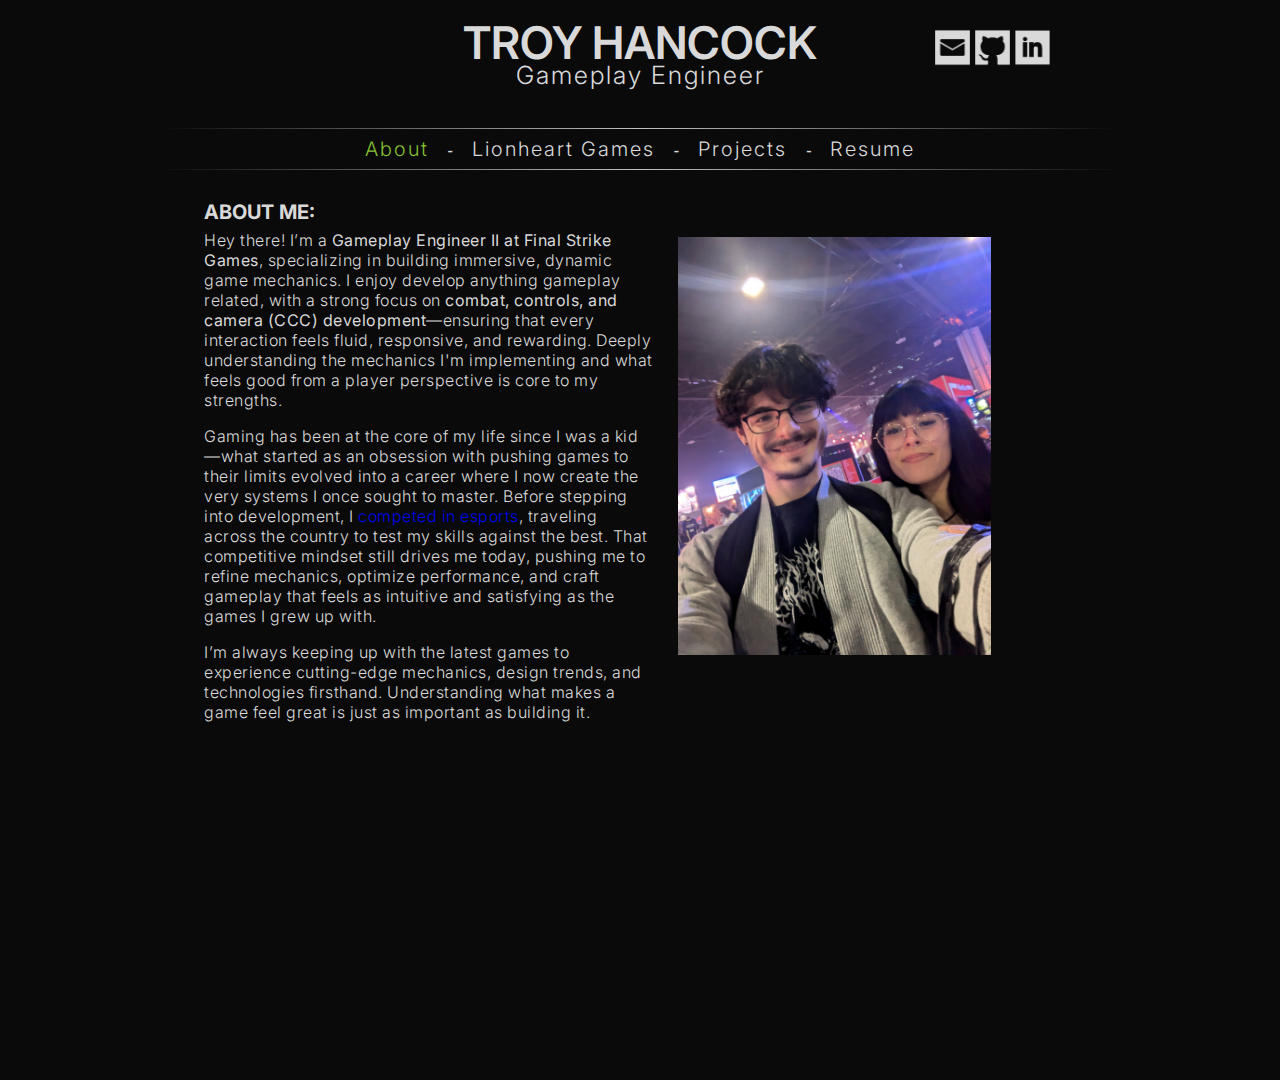
==== index.html @ 46c5b38e "pushing portfolio" ====
<!doctype html>
<html>
<head>
<meta charset="utf-8">
<title>Troy Hancock - Portfolio</title>
<link href="https://fonts.googleapis.com/css2?family=JetBrains+Mono:wght@400;500;700&display=swap" rel="stylesheet">
<link href="https://fonts.googleapis.com/css2?family=Inter:wght@400;500;600;700&display=swap" rel="stylesheet">
<link href="ccs/style.css" rel="stylesheet" type="text/css">
</head>

<body>	
	<div class="HeaderBackground">
		<a href="index.html">
			<p class="Name">TROY HANCOCK</p>
			<p class="Title">Gameplay Engineer</p>
		</a>
	</div>
	<div class="HeaderIconContainer">
		<a href="mailto:tnoblehancock@gmail.com">
			<img class="HeaderIcon" src="images/icons/email_fill_white.png" style="margin-left: 295px;" alt="email"/>
		</a>
		<a href="https://github.com/Yortortle" target="_blank">
			<img class="HeaderIcon" src="images/icons/github_fill_white.png" style="padding-left: 5px;" alt="github"/>
		</a>
		<a href="https://www.linkedin.com/in/troy-hancock/" target="_blank">
			<img class="HeaderIcon" src="images/icons/linkedin_fill_white.png" style="padding-left: 5px;" alt="linkedIn"/>
		</a>
	</div>
<div class="Navigation">
		<hr class="NavigationSeperator">
		<a href="index.html"><button class="NavigationButtonSelected">About</button></a>
		<b>-</b>
		<a href="lionheart.html"><button class="NavigationButton">Lionheart Games</button></a>
		<b>-</b>
		<a href="projects.html"><button class="NavigationButton">Projects</button></a>
		<b>-</b>
		<a href="TroyHancockResume.pdf"><button class="NavigationButton">Resume</button></a>
		<hr class="NavigationSeperator">
	</div>
<div class="AboutContent">
	<div class="AboutContainer">
		<!-- DESCRIPTION -->
		<p class="AboutTitle">ABOUT ME:</p>
		<div class="AboutRow">
			<div class="AboutColumnLeft">
				<div class="AboutDescription">
					<section id="about">
						<p>
							Hey there! I’m a <strong>Gameplay Engineer II at Final Strike Games</strong>, specializing in building immersive, dynamic game mechanics. 
							I enjoy develop anything gameplay related, with a strong focus on <strong>combat, controls, and camera (CCC) development</strong>—ensuring that every interaction feels fluid, responsive, and rewarding.
							Deeply understanding the mechanics I'm implementing and what feels good from a player perspective is core to my strengths.
						</p>
						<p>
							Gaming has been at the core of my life since I was a kid—what started as an obsession with pushing games to their limits evolved into a career 
							where I now create the very systems I once sought to master. Before stepping into development, I <a href = https://www.ssbwiki.com/Smasher:Yort>competed in esports</a>, traveling across the country 
							to test my skills against the best. That competitive mindset still drives me today, pushing me to refine mechanics, optimize performance, and craft 
							gameplay that feels as intuitive and satisfying as the games I grew up with.
						</p>
						<p>
							I’m always keeping up with the latest games to experience cutting-edge mechanics, design trends, and technologies firsthand. 
							Understanding what makes a game feel great is just as important as building it.
						</p>
						<!-- <p>
							When I’m not deep in C++ or OpenGL shaders, I’m probably training for a marathon or diving into math and rendering techniques to push my craft even further.
						</p> -->
					</section>
				</div>
			</div>
			<div class="AboutColumnRight">
				<img class="ProfilePicture" src="images/picture3.jpg" alt="me"/>
				<!-- <!--<img class="UnityRibbon" src="images/unitycertificationribbon.png" alt="UnityCertifiedDeveloper"/> --> 
			</div>
		</div>
		<!-- <p class="CareerTitle">SKILLS:</p>
		<ul>
			<li class="AboutCareerList">Coding Languages: C++, C#, Python, Javascript</li>
			<li class="AboutCareerList">Programming APIs: OpenGL</li>
			<li class="AboutCareerList">Commercial Game Engines: Unreal Engine 4, Unity3D, Godot</li>
			<li class="AboutCareerList">Software: Visual Studio, Perforce, Git</li>
			<li class="AboutCareerList">Multimedia Languages: HTML, CSS</li>
		</ul>
		
		<!-- <p class="CareerTitle">CERTIFICATIONS:</p> -->
		<!-- <ul> -->
			<!-- <a href="http://matthieudelaere.com/166_3_13417_1464782284_Unity Certified Developer.pdf" target="_blank"> -->
				<!-- <li class="AboutCareerList"><b class="AboutCareerListLink">Unity Certified Developer</b></li> -->
			<!-- </a> -->
		<!-- </ul> -->
		<!-- <p class="CareerTitle">CAREER:</p>
		<ul>
			<li class="AboutCareerList">JAN 2020 - Present | <b>Gameplay / Graphics Programmer @ Lionheart Games</b>
				<ul>
					<li>Implementing all in game abilities through Unreal Engine's GAS plugin.</li>
					<li>Writing new C++ gameplay frameworks for us to handle developing projectiles and bosses in a modular way going into the future.</li>
					<li>Managing time dilation and creating a custom timer manager class to override Unreal Engine's native timer management.</li>
					<li>Solving hitch on our mobile builds through PSO Caching, or creating a pipeline state object of precompiled shaders.</li>
				</ul>
			</li>
			<!-- <br> -->
		<!-- </ul>
		<p class="CareerTitle">STUDIES:</p>
		<ul>
		    <li class="AboutCareerList">2014 - 2019 | <b>Bachelor of Arts in Philosophy - Georgia State University</b>
				<ul><li>Graduated december of 2018 with a 3.7 GPA</li></ul>
				<ul><li>President of Smash Club - hosted esports club meetings and gameplay tournaments. Secured funding for our club to travel to compete in tournaments and crew battles.</li></ul>
				<ul><li>Tournament Organizer - hosted esports tournaments for super smash brothers melee.</li></ul>
			</li>
		</ul> -->
	</div>
</div>
</body>
	
</html>
---- ccs/style.css ----
@import url('https://fonts.googleapis.com/css?family=Open+Sans+Condensed:300,700');

/*General*/
body 
{
	background-color: #0a0a0a;
}

a
{
	text-decoration: none;
}

b
{
	color: #D9D9D9;
	-webkit-user-select: none; /* Safari 3.1+ */
    -moz-user-select: none; /* Firefox 2+ */
    -ms-user-select: none; /* IE 10+ */
	user-select: none;
}

p
{
	color: #D9D9D9;
}

/*Main Page*/
.HeaderBackground 
{
	width: 100%;
	height: 85px;
	left: 0px;
	top: 15px;
	position: absolute;
	align-items: center;
	text-align: center;
}

.HeaderIconContainer
{
	position: relative; 
	width: 100%;
	height: 40px;
}

.HeaderIcon
{
	margin: 20px auto 0px auto;
  	position: relative;
	float: left;
  	left: 50%;
	width: 35px;
}

.Navigation 
{
	width: 100%;
	height: 50px;
	left: 0px;
	top: 120px;
	position: absolute;
	align-items: center;
	text-align: center;
}

.NavigationSeperator 
{
	border: 0px;
	height: 1px;
	width: 75%;
	background-image: linear-gradient(to right, 
		rgba(255, 255, 255, 0), 
		rgba(255, 255, 255, 0.75), 
		rgba(255, 255, 255, 0));
}

.NavigationButtonSelected
{
	font-family: 'Inter', sans-serif;
	
	/* line-height: 1.5; /* Adjust as needed */
	
	font-weight: 300;
	font-size: 20px;
	letter-spacing: 2px;
	background: none;
	border: 0;
	margin: 0px 15px 0px 15px;
	padding: 0px;
	color: #86C232;
}
.NavigationButton 
{
	font-family: 'Inter', sans-serif;
	font-weight: 300;
	font-size: 20px;
	letter-spacing: 2px;
	background: none;
	border: 0;
	margin: 0px 15px 0px 15px;
	padding: 0px;
	color: #D9D9D9;
}
.NavigationButton:hover
{
	color: #86C232;
}

.Name 
{
	font-family: 'Inter', sans-serif;
	font-weight: 600;
	font-size: 45px;
	color: #D9D9D9;
	margin: 0px 0px 0px 0px;
}
.Title 
{
	font-family: 'Inter', sans-serif;
	font-weight: 300;
	font-size: 25px;
	letter-spacing: 2px;
	color: #D9D9D9;
	margin: -10px 0px 0px 0px;
}

.MainContent 
{
	width: 100%;
	height: 100%;
	top: 210px;
	left: 0px;
	border: 0px;
	position: absolute;
	background-color: #0a0a0a;
	text-align: center;
}

.Projects
{
	display: inline-block;
	border: 0px;
	margin: 0px 0px -10px 0px;
}

.Projects:hover .Project:not(:hover)
{
	opacity: 0.5;
}

.Project 
{
	position: relative;
	margin-bottom: 20px;
	
	-webkit-transition: opacity 0.4s ease-in-out;
  	-moz-transition: opacity 0.4s ease-in-out;
  	-o-transition: opacity 0.4s ease-in-out;
  	transition: opacity 0.4s ease-in-out;
}

.ProjectImage 
{
	display: block;
	margin-left: auto;
  	margin-right: auto;
	width: auto;
	height: auto;
	border-style: solid;
	border-width: 1px;
	border-color: #86C232;
}

.ProjectTitleBar 
{
	pointer-events:none;
	position: absolute;
	width: calc(100% - 2px);
	height: 30px;
	margin: 1px 1px 0px 1px;
	background: rgba(34, 38, 41, 1.0);
	text-align: center;
	opacity: 0.95;
}

.ProjectTitle 
{
	font-family: 'Inter', sans-serif;
	font-weight: 300;
	font-size: 15px;
	letter-spacing: 3px;
	
	pointer-events:none;
	position: relative;
	float: left;
	top: 50%;
	left: 50%;
	transform: translate(-50%, -50%);
}

.ProjectTitleSoftwareContainer
{
	position: relative;
	height: 270px;
}

.ProjectTitleSoftware 
{
	position: absolute;
	right: 0;
	bottom: 0;
	width: 4%;
	padding-bottom: 5px;
	/*padding-right: 5px;
	padding-bottom: 5px;*/
}

/*PROJECT SECTION*/
.SourceCodeLogo 
{
	position: absolute;
	width: 110px;
	margin: 7px 0px 0px -110px;
}

.ProjectContent
{
	width: 100%;
	height: 100%;
	top: 200px;
	left: 0px;
	border: 0px;
	position: absolute;
	background-color: #0a0a0a;
	text-align: center;
}

.ProjectContainer
{
	display: inline-block;
	width: 897px;
	border: 0px;
	margin: 0px 0px -10px 25px;
	text-align: left;
}

.ProjectBigTitle 
{
	font-family: 'Inter', sans-serif;
	font-weight: 700;
	font-size: 28px;
	letter-spacing: 3px;
}

.ProjectBigTitleSoftware 
{
	position: relative;
	float: right;
	padding-top: 10px;
	width: 5%;
}

.ProjectDetails
{
	font-family: 'Inter', sans-serif;
	font-weight: 300;
	font-size: 15px;
	letter-spacing: 3px;
	margin-top: 0px;
	opacity: 0.7;
	white-space: pre;
}

/*Gallery*/
.ProjectGallery 
{
	align-self: center;
}

.ProjectGalleryThumbnails 
{
	margin-top: 0px;
	height: 102px;
}

.Preview 
{
	align-self: center;
	border-style: solid;
	border-width: 1px;
	border-color: #86C232;
}

.Thumbnail
{
	margin-top: 0px;
	max-width:100%;
	max-height:100%;
	border-color: #86C232;
}

/*Project Description*/
.ProjectDescriptionTitle
{
	font-family: 'Inter', sans-serif;
	font-weight: 700;
	font-size: 20px;
	margin-top: 30px;
	margin-bottom: -10px;
}

.AboutDescription
{
	font-family: 'Inter', sans-serif;
	font-weight: 300;
	font-size: 16px;
	letter-spacing: 0.5px;
	text-align: left;
}

.ProjectDescription
{
	font-family: 'Inter', sans-serif;
	font-weight: 300;
	font-size: 16px;
	letter-spacing: 0.5px;
	text-align: justify;
}

.ProjectDescription b
{
	font-weight: 700;
	-webkit-user-select: all;
    -moz-user-select: all;
    -ms-user-select: all;
	user-select: all;
}

.ProjectDescription a
{
	color: #86C232; /*#D9D9D9*/
	text-decoration: none;
	font-weight: 700;
	-webkit-user-select: all;
    -moz-user-select: all;
    -ms-user-select: all;
	user-select: all;
}

.ProjectConstributionList
{
	color: #D9D9D9;
	font-family: 'Inter', sans-serif;
	font-weight: 300;
	font-size: 16px;
	letter-spacing: 0.5px;
}

.ProjectConstributionList a
{
	color: #86C232; /*#D9D9D9*/
	text-decoration: none;
	font-weight: 700;
	-webkit-user-select: all;
    -moz-user-select: all;
    -ms-user-select: all;
	user-select: all;
}

/*About Section*/
.AboutContent
{
	width: 100%;
	height: 100%;
	top: 180px;
	left: 0px;
	border: 0px;
	position: absolute;
	background-color: #0a0a0a;
	text-align: center;
}

.AboutContainer
{
	display: inline-block;
	width: 897px;
	border: 0px;
	margin: 0px 0px 0px 25px;
	text-align: left;
}

.AboutTitle
{
	font-family: 'Inter', sans-serif;
	font-weight: 700;
	font-size: 20px;
	padding-top: 0px;
	margin-bottom: -10px;
}

.CareerTitle
{
	font-family: 'Inter', sans-serif;
	font-weight: 700;
	font-size: 20px;
	margin-top: 5px;
	margin-bottom: -10px;
}

.ProfilePicture
{
	width: 70%;
	margin: 23px 0px 0px 25px;
}

.AboutColumnLeft 
{
	float: left;
	width: 50%;
}

.AboutColumnRight
{
	float: left;
	width: 50%;
}

.AboutRow:after
{
	content: "";
    display: table;
    clear: both;
}

.AboutCareerList
{
	color: #D9D9D9;
	font-family: 'Inter', sans-serif;
	/* line-height: 1.5; /* Adjust as needed */
	font-weight: 300;
	
	font-size: 16px;
	letter-spacing: 0.5px;
}

.AboutCareerList b
{
	font-weight: 700;
	-webkit-user-select: all;
    -moz-user-select: all;
    -ms-user-select: all;
	user-select: all;
}

.AboutCareerListLink
{
	color: #86C232; /*#D9D9D9*/
	text-decoration: none;
	font-weight: 700;
	-webkit-user-select: all;
    -moz-user-select: all;
    -ms-user-select: all;
	user-select: all;
}

.UnityRibbon
{
	position: absolute;
	margin: 22px 0px 0px 0px; /*margin: 212px 0px 0px -188px;*/
	width: 60px;
}

.ProjectSeperator 
{
	border: 0px;
	height: 1px;
	width: 100%;
	background-image: linear-gradient(to right, 
		rgba(255, 255, 255, 0.5), 
		rgba(255, 255, 255, 0.75), 
		rgba(255, 255, 255, 0.5));
}

.Center
{
	display: block;
	margin-left: auto;
	margin-right: auto;
}
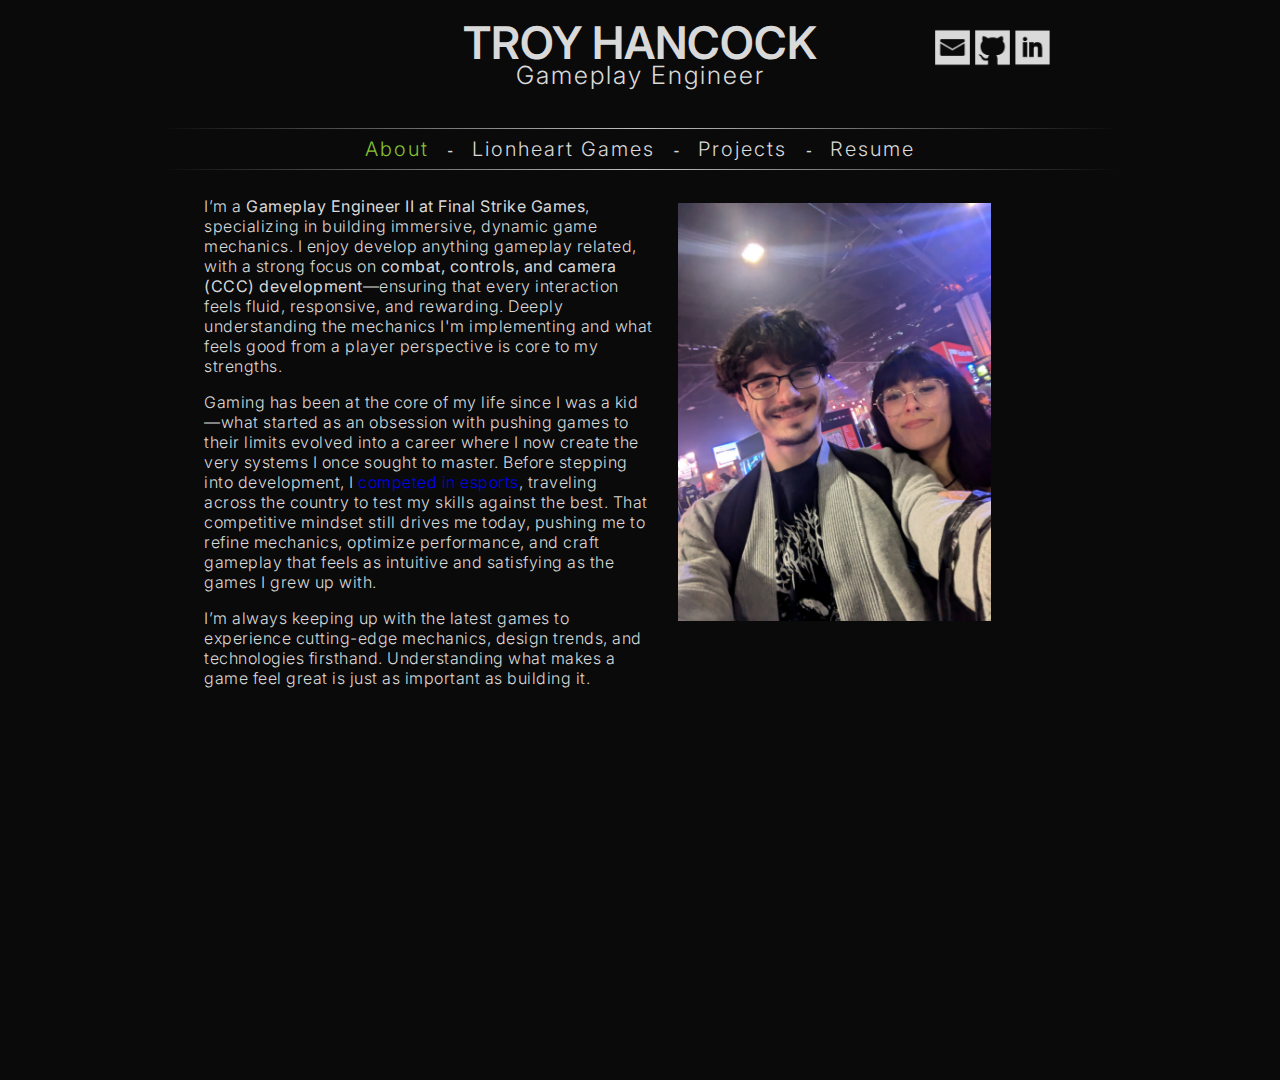
==== commit 2b66e70c: "changed about text" ====
--- a/index.html
+++ b/index.html
@@ -40,13 +40,12 @@
 <div class="AboutContent">
 	<div class="AboutContainer">
 		<!-- DESCRIPTION -->
-		<p class="AboutTitle">ABOUT ME:</p>
 		<div class="AboutRow">
 			<div class="AboutColumnLeft">
 				<div class="AboutDescription">
 					<section id="about">
 						<p>
-							Hey there! I’m a <strong>Gameplay Engineer II at Final Strike Games</strong>, specializing in building immersive, dynamic game mechanics. 
+							I’m a <strong>Gameplay Engineer II at Final Strike Games</strong>, specializing in building immersive, dynamic game mechanics. 
 							I enjoy develop anything gameplay related, with a strong focus on <strong>combat, controls, and camera (CCC) development</strong>—ensuring that every interaction feels fluid, responsive, and rewarding.
 							Deeply understanding the mechanics I'm implementing and what feels good from a player perspective is core to my strengths.
 						</p>
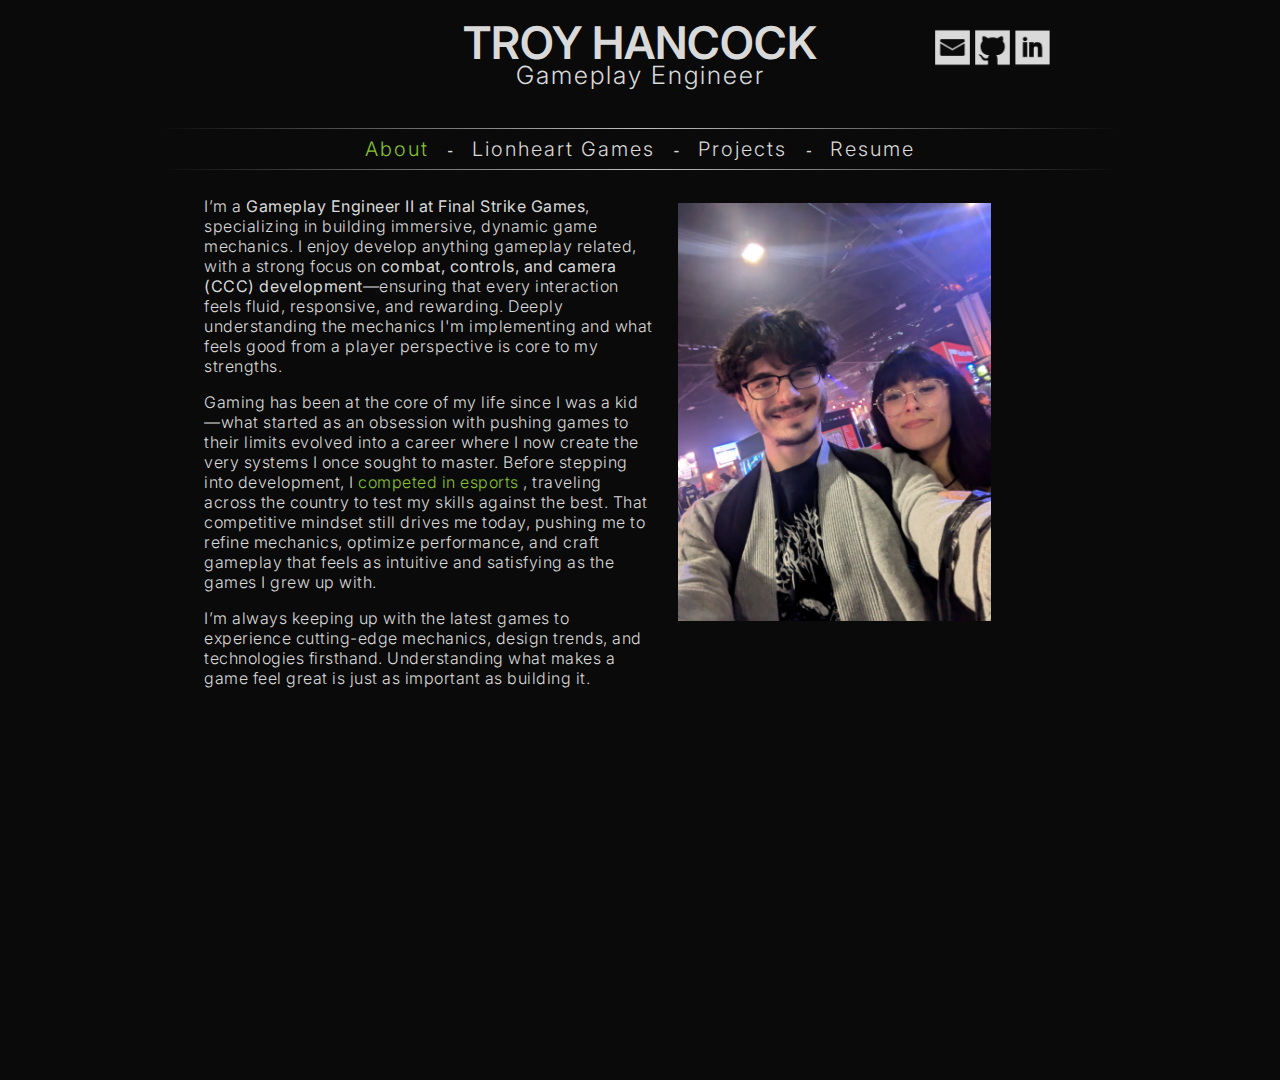
==== commit 6af1e035: "Changed link color to greeN" ====
--- a/index.html
+++ b/index.html
@@ -51,7 +51,9 @@
 						</p>
 						<p>
 							Gaming has been at the core of my life since I was a kid—what started as an obsession with pushing games to their limits evolved into a career 
-							where I now create the very systems I once sought to master. Before stepping into development, I <a href = https://www.ssbwiki.com/Smasher:Yort>competed in esports</a>, traveling across the country 
+							where I now create the very systems I once sought to master. Before stepping into development, I 
+							<a href="https://www.ssbwiki.com/Smasher:Yort" style="color: #86C232;">competed in esports</a>
+							, traveling across the country 
 							to test my skills against the best. That competitive mindset still drives me today, pushing me to refine mechanics, optimize performance, and craft 
 							gameplay that feels as intuitive and satisfying as the games I grew up with.
 						</p>
